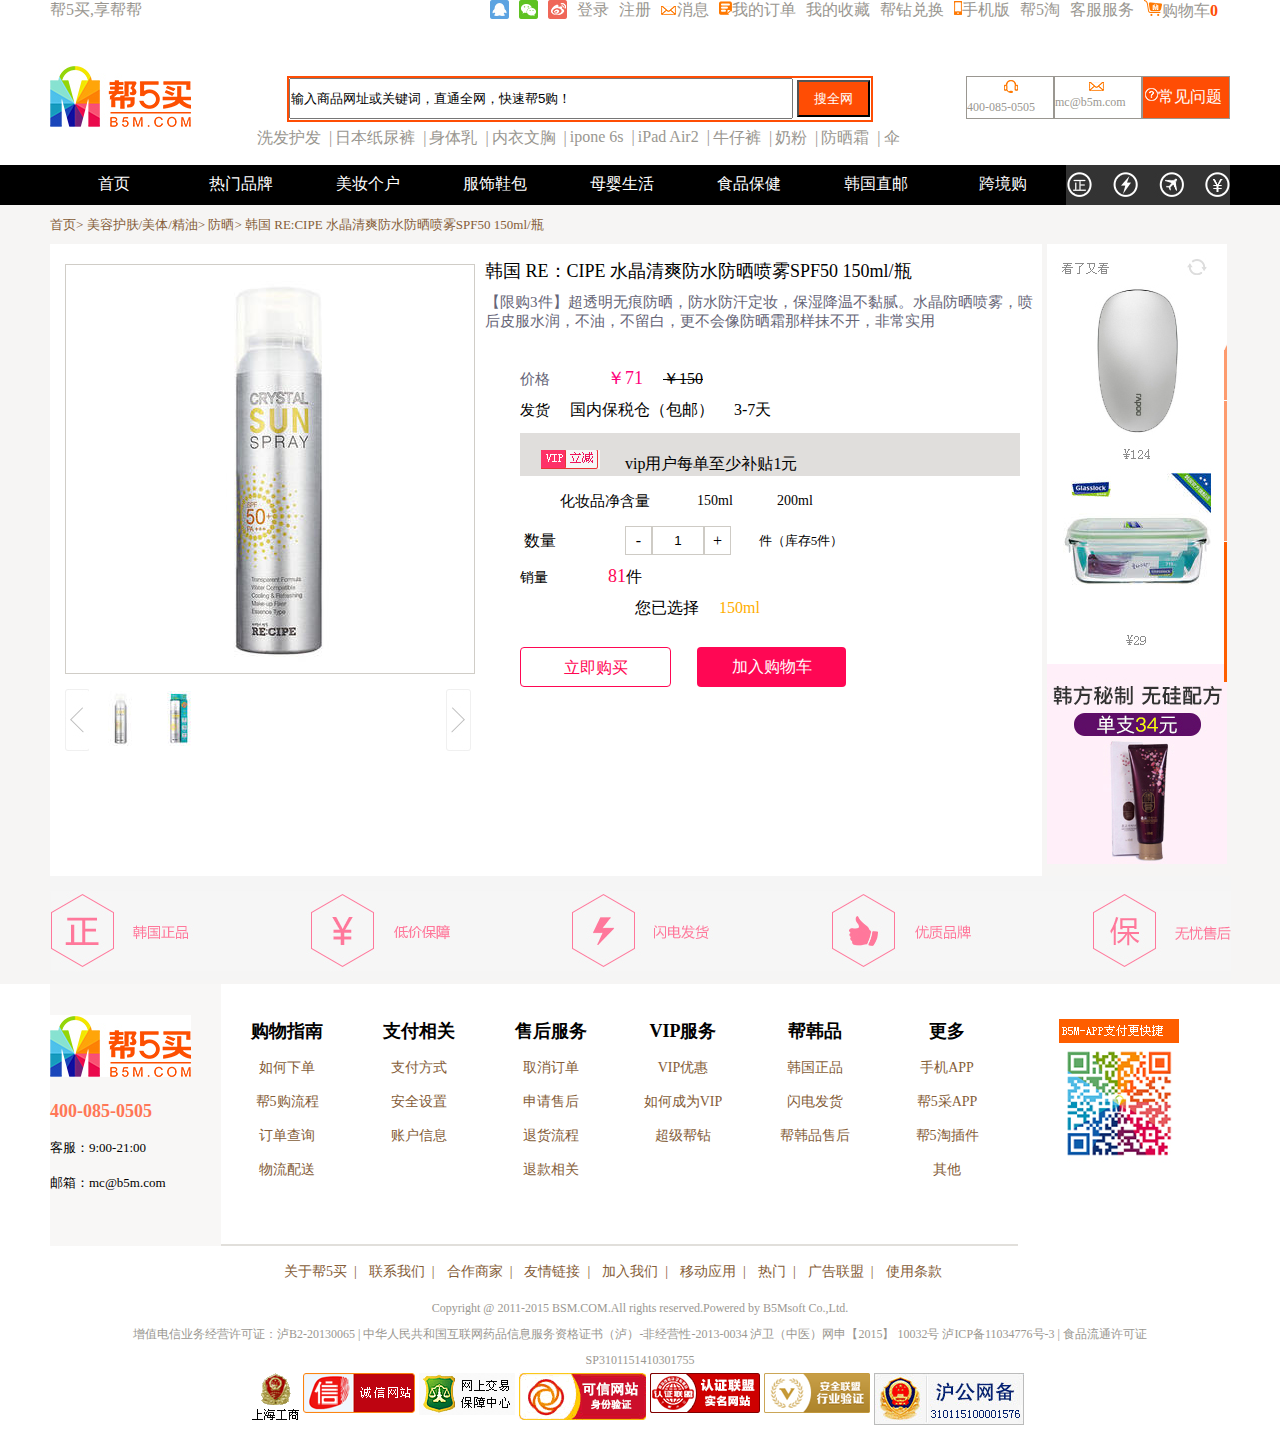
==== html/goods.html @ e8952002 "add homework" ====
<!DOCTYPE html>
<html>
    <head>
        <meta charset="UTF-8"/>
        <title>demo</title>
        <link rel="stylesheet" type="text/css" href="../css/goodstyle.css">
    </head>
    <body>
        <div class="body" id="body"></div>
        <div class="div3" id="div3">
            <div class="div4">
                <div class="div8" id="div8">X</div>
                <img src="../img/rr11_02.jpg">
            </div>
            <div class="div5">
                <div class="div6" id="div6">继续购物</div>
                <div class="div7">去购物车</div>
            </div>
        </div>
    	<div class="allhead">
        <div class="head">
            <div class="head1">
                <div class="head3">
                    帮5买,享帮帮
                </div>
                <ul class="head2">
                    <li><img src="../img/qq.jpg"></li>
                    <li><img src="../img/weixin.jpg"></li>
                    <li><img src="../img/weibo.jpg"></li>
                    <li>登录</li>
                    <li>注册</li>
                    <li><img src="../img/xiaoxi.jpg">消息</li>
                    <li><img src="../img/dingdan.jpg">我的订单</li>
                    <li>我的收藏</li>
                    <li>帮钻兑换</li>
                    <li><img src="../img/tp-my-phone.png">手机版</li>
                    <li>帮5淘</li>
                    <li>客服服务</li>
                    <li><img src="../img/gouwuche.jpg">购物车<span style="color:#ff4d04;font-weight: bolder;">0</span></li>
                </ul>
            </div>
        </div>
        <div class="place">
            <div class="header">
                <div class="headera"><img src="../img/logo_03.jpg" style="padding-top:40px;"></div>
                <div class="headerb">
                    <div class="headerb1">
                        <div class="headerb1a">
                            <input type="text" name="text" value="输入商品网址或关键词，直通全网，快速帮5购！" style="width:500px;height:37px;">
                            <input type="button" name="button" value="搜全网" style="width:73.28px;height:37px;color:white;background: #ff4d04;">
                        </div>
                    </div>
                    <ul class="headerb2">
                        <li>洗发护发&nbsp;&nbsp;|</li>
                        <li>日本纸尿裤&nbsp;&nbsp;|</li>
                        <li>身体乳&nbsp;&nbsp;|</li>
                        <li>内衣文胸&nbsp;&nbsp;|</li>
                        <li>ipone 6s&nbsp;&nbsp;|</li>
                        <li>iPad Air2&nbsp;&nbsp;|</li>
                        <li>牛仔裤&nbsp;&nbsp;|</li>
                        <li>奶粉&nbsp;&nbsp;|</li>
                        <li>防晒霜&nbsp;&nbsp;|</li>
                        <li>伞</li>
                    </ul>
                </div>
                <div class="headerc">
                    <div class="headerc1"><img src="../img/wenhao.png" style="padding-top: 10px;">常见问题</div>
                    <div class="headerc2">
                        <img src="../img/xiaoxi.jpg" style="padding-left:34px;">
                        <p style="font-size:12px;color:#9a9791;">mc@b5m.com</p>
                    </div>
                    <div class="headerc3">
                        <img src="../img/erji.jpg" style="padding-left:34px;">
                        <p style="font-size:12px;color:#9a9791;">400-085-0505</p>
                    </div>
                </div>
            </div>
        </div>
    </div>
    	
    	<div class="meng">
    		<div class="meng1">
    			<ul class="meng2">
    				<li>首页</li>
    				<li>热门品牌</li>
    				<li>美妆个户</li>
    				<li>服饰鞋包</li>
    				<li>母婴生活</li>
    				<li>食品保健</li>
    				<li>韩国直邮</li>
    				<li>跨境购</li>
    			</ul>
    			<div class="meng3"><img src="../img/ff_03.jpg"></div>
    		</div>
    	</div>

    	<div class="middle">
    		<div class="middleb">首页> 美容护肤/美体/精油> 防晒> 韩国 RE:CIPE 水晶清爽防水防晒喷雾SPF50 150ml/瓶</div>
    		<div class="middlea">
    			<div class="middlea1">
    				<div class="middlea3" id="box">
                        <div class="middlea3a" id="middlea3a">
                            <img src="../img/pp0.jpeg" id="img" width="408px" height="408px">
                            <div id="slider"></div>
                        </div>
                        <div id="img3"><img src="../img/dada.jpeg" id="Bimg"></div>
                        <div class="middlea3b">
                            <div class="middlea3c"><img src="../img/spanl.jpg"></div>
                            <div class="middlea3d">
                                <div class="img1"><img src="../img/sp0.jpeg" id="img1"></div>
                                <div class="img2"><img src="../img/sp1.jpeg" id="img2"></div>
                            </div>
                            <div class="middlea3f"><img src="../img/spanr.jpg"></div>
                        </div>
                    </div>
    				<div class="middlea4">
                        
                        <p style="font-size:18px;padding-top:15px;">韩国 RE：CIPE 水晶清爽防水防晒喷雾SPF50 150ml/瓶</p>
                        <p style="font-size:15px;padding-top: 10px;color:#666577;">【限购3件】超透明无痕防晒，防水防汗定妆，保湿降温不黏腻。水晶防晒喷雾，喷后皮服水润，不油，不留白，更不会像防晒霜那样抹不开，非常实用</p>
                        <p style="padding-left:35px; padding-top:35px;"><span style="font-size:15px;color:#666577;">价格</span><span style="font-size:18px;color:#ff027c;padding-left:57px;">￥71</span><span style="padding-left:20px;text-decoration: line-through;">￥150</span></p>
                        <p style="padding-left:35px; padding-top:10px;"><span style="font-size:15px;">发货</span><span style="padding-left:20px;">国内保税仓（包邮）</span><span style="padding-left:20px;">3-7天</span></p>
                        <div class="middlea4a"><span><img src="../img/vip.jpg" style="padding-top: 17px;padding-left: 21px;"></span><span style="padding-left:25px;">vip用户每单至少补贴1元</span></div>
                        <ul class="ul">
                            <li style="padding-left: 35px;">化妆品净含量</li>
                            <li class="middlea4b" id="a">150ml<img id="aa" src="" style="float:right;padding-top: 16px;"></li>
                            <li class="middlea4c" id="b">200ml<img id="bb" src="" style="float:right;padding-top: 16px;"></li>
                        </ul>
                        <div class="middlea4d">
                            <div class="middlea4d1">数量</div>
                            <div class="middlea4d2">
                                <span class="middlea4d4" id="jian">-</span>
                                <input type="text" name="" id="input" class="middlea4d5" value="1">
                                <span class="middlea4d6" id="jia">+</span>
                            </div>
                            <div class="middlea4d3">件（库存5件）</div>
                        </div>
                        <p style="padding-left:35px; padding-top:10px;"><span style="font-size:14px;">销量</span><span style="font-size: 18px;color:#ff0656;padding-left: 60px;">81</span><span>件</span></p>
                        <p style="padding-left:150px; padding-top:10px;"><span>您已选择</span><span style="padding-left: 20px;color:#ffae00;" id="ml"></span></p>
                        <div class="middlec">
                            <div class="middlec1" id="middlec1">立即购买</div>
                            <div class="middlec2" id="middlec2">加入购物车</div>
                        </div>
                    </div>
    			</div>
    			<div class="middlea2"><img src="../img/ww_07.jpg"></div>
    		</div>
    	</div>
    	<div class="banner">
    		<div class="bannera"><img src="../img/a_07.jpg"></div>
    	</div>
    	<div class="bottom">
    		<div class="bottoma">
    			<div class="bottomb">
    				<ul>
    					<li style="padding-top:31px; "><img src="../img/logo_03.jpg"></li>
    					<li style="padding-top: 20px;font-size:18px; color:#ff7757;font-weight: bolder;">400-085-0505</li>
    					<li style="font-size:13px;padding-top:17px;">客服：9:00-21:00</li>
    					<li style="font-size:13px;padding-top:17px;">邮箱：mc@b5m.com</li>
    				</ul>
    			</div>
    			<div class="bottomc">
    				<ul>
    					<li>购物指南</li>
    					<li>如何下单</li>
    					<li>帮5购流程</li>
    					<li>订单查询</li>
    					<li>物流配送</li>
    				</ul>
    				<ul>
    					<li>支付相关</li>
    					<li>支付方式</li>
    					<li>安全设置</li>
    					<li>账户信息</li>
    				</ul>
    				<ul>
    					<li>售后服务</li>
    					<li>取消订单</li>
    					<li>申请售后</li>
    					<li>退货流程</li>
    					<li>退款相关</li>
    				</ul>
    				<ul>
    					<li>VIP服务</li>
    					<li>VIP优惠</li>
    					<li>如何成为VIP</li>
    					<li>超级帮钻</li>
    				</ul>
    				<ul>
    					<li>帮韩品</li>
    					<li>韩国正品</li>
    					<li>闪电发货</li>
    					<li>帮韩品售后</li>
    				</ul>
    				<ul>
    					<li>更多</li>
    					<li>手机APP</li>
    					<li>帮5采APP</li>
    					<li>帮5淘插件</li>
    					<li>其他</li>
    				</ul>
    			</div>
    			<div class="bottomd"><img src="../img/erweima.jpg" style="padding-top:35px;padding-left:41px;"></div>
    		</div>
    	</div>
    	<div class="base">
    		<div class="basea">
    			<ul class="basea1">
    				<li>关于帮5买&nbsp;&nbsp;|</li>
    				<li>联系我们&nbsp;&nbsp;|</li>
    				<li>合作商家&nbsp;&nbsp;|</li>
    				<li>友情链接&nbsp;&nbsp;|</li>
    				<li>加入我们&nbsp;&nbsp;|</li>
    				<li>移动应用&nbsp;&nbsp;|</li>
    				<li>热门&nbsp;&nbsp;|</li>
    				<li>广告联盟&nbsp;&nbsp;|</li>
    				<li>使用条款</li>
    			</ul>
    			<p style="text-align: center;color:#9a9791;font-size:12px;padding-top:10px;">Copyright @ 2011-2015 BSM.COM.All rights reserved.Powered by B5Msoft Co.,Ltd.</p>
    			<p style="text-align: center;color:#9a9791;font-size:12px;padding-top:10px;">增值电信业务经营许可证：泸B2-20130065 | 中华人民共和国互联网药品信息服务资格证书（泸）-非经营性-2013-0034 泸卫（中医）网申【2015】 10032号 泸ICP备11034776号-3 | 食品流通许可证</p>
    			<p style="text-align: center;color:#9a9791;font-size:12px;padding-top:10px;">SP3101151410301755</p>
    			<ul class="basea2">
    				<li><img src="../img/bo1.gif"></li>
    				<li><img src="../img/bo2.png"></li>
    				<li><img src="../img/bo3.gif"></li>
    				<li><img src="../img/bo4.png"></li>
    				<li><img src="../img/bo5.png"></li>
    				<li><img src="../img/bo6.png"></li>
    				<li><img src="../img/bo7.png"></li>
    			</ul>
    		</div>
    	</div>
    </body>
    <script type="text/javascript">
        //实现顶端输入栏固定
            var cover=document.getElementsByClassName('allhead')[0];
            window.onscroll=function(){
                var st=document.documentElement.scrollTop || document.body.scrollTop;
                if(st>180){
                    cover.style.position='fixed';
                }
                else{
                    cover.style.position='static';
                }
            }
        //实现图片切换
        var image=document.getElementById('img');
        var img1=document.getElementById('img1');
        var img2=document.getElementById('img2');
        var div1=document.getElementsByClassName('img1');
        var div2=document.getElementsByClassName('img2');
        img1.onclick=function(){
            image.setAttribute('src','../img/pp0.jpeg');
            var bimg2=document.getElementById('Bimg');
            bimg2.setAttribute('src','../img/dada.jpeg');
        }
        img1.onmouseover=function(){
            image.setAttribute('src','../img/pp0.jpeg');
            img1.setAttribute('style','border:2px solid #ff4d04');
            var bimg2=document.getElementById('Bimg');
            bimg2.setAttribute('src','../img/dada.jpeg');
        }
        img1.onmouseout=function(){
            img1.setAttribute('style','border:none');
        }
        img2.onclick=function(){
            image.setAttribute('src','../img/pp1.jpeg');
            img2.setAttribute('style','border:2px solid #ff4d04');
            var bimg1=document.getElementById('Bimg');
            bimg1.setAttribute('src','../img/big4.jpg');
        }
        img2.onmouseover=function(){
            image.setAttribute('src','../img/pp1.jpeg');
            img2.setAttribute('style','border:2px solid #ff4d04');
            var bimg1=document.getElementById('Bimg');
            bimg1.setAttribute('src','../img/big4.jpg');
        }
        img2.onmouseout=function(){
            img2.setAttribute('style','border:none');
        }
        //实现放大镜
        //1.获取元素
        var box =document.getElementById('box');
        var img=document.getElementById('middlea3a');
        var slider=document.getElementById('slider');
        var img3=document.getElementById('img3');
        var Bimg=document.getElementById('Bimg');
        //2.给左侧小图绑定移入，移动，移出事件
        img.onmouseover=function(){
            slider.style.display="block";
            img3.style.display="block"
        }
        img.onmouseout=function(){
            slider.style.display="none";
            img3.style.display="none"
        }
        img.onmousemove=function(ev){
            var ev=ev||window.event;
            //(1)根据鼠标位置计算放大镜的位置
            var left=ev.clientX-box.offsetLeft-slider.offsetWidth/2;
            var top=ev.clientY-box.offsetTop-slider.offsetHeight/2;
            var maxLeft=img.offsetWidth-slider.offsetWidth;
            var maxTop=img.offsetHeight-slider.offsetHeight;
            left=left>maxLeft?maxLeft:left<0?0:left;
            top=top>maxTop?maxTop:top<0?0:top;
            //(2)设置放大镜位置
            slider.style.left=left+"px";
            slider.style.top=top+"px";
            //(3)根据左侧放大镜位置，计算右侧大图移动比例
            var w=left/maxLeft;
            var h=top/maxTop;
            //(4)计算大图最大移动范围
            var BimgLeft=img3.offsetWidth-Bimg.offsetWidth;
            var BimgTop=img3.offsetHeight-Bimg.offsetHeight;
            //(5)计算大图的移动距离，设置位置
            Bimg.style.left=w*BimgLeft+"px";
            Bimg.style.top=h*BimgTop+"px";

        }
        //化妆品净含量
        var a=document.getElementById('a');
        var b=document.getElementById('b');
        var ml=document.getElementById('ml');
        ml.innerHTML="150ml";
        a.onclick=function(){
            a.setAttribute('style','border:2px solid #ff0754');
            ml.innerHTML="150ml";
            var aa=document.getElementById("aa");
            aa.setAttribute('src','../img/duigou.png');
            b.setAttribute('style','border:none');
            var bb=document.getElementById("bb");
            bb.setAttribute('src','');
        }
        b.onclick=function(){
            b.setAttribute('style','border:2px solid #ff0754');
            ml.innerHTML="200ml";
            var bb=document.getElementById("bb");
            bb.setAttribute('src','../img/duigou.png');
            a.setAttribute('style','border:none');
            var aa=document.getElementById("aa");
            aa.setAttribute('src','');
        }
        //加入购物车,继续购物
        var middlec2=document.getElementById('middlec2');
        var body=document.getElementById('body');
        var div3=document.getElementById('div3');
            middlec2.onclick=function(){
                body.style.display='block';
                div3.style.display='block';
            }
         var click=document.getElementById('div6');
         click.onclick=function(){
            var body3=document.getElementById('body');
            body3.style.display='none';
            var div3=document.getElementById('div3');
            div3.style.display='none';
         }
         var click1=document.getElementById('div8');
         click1.onclick=function(){
            var body3=document.getElementById('body');
            body3.style.display='none';
            var div3=document.getElementById('div3');
            div3.style.display='none';
         }
         //库存5件
         var jia=document.getElementById('jia');
         var jian=document.getElementById('jian');
         var input=document.getElementById('input');
         function add(){
            var i=parseInt(input.value);
            /*if(i>1 && i<5){
                jian.setAttribute('style','cursor:pointer');
            }*/
            if(i<5){
                jia.setAttribute('style','cursor:pointer');
                jian.setAttribute('style','cursor:pointer');
                i=i+1;
                input.value=i;
            }
            else{
                jia.setAttribute('style','cursor:not-allowed');
                jian.setAttribute('style','cursor:pointer');
            }
        }
        jia.onclick=function(){
            add();
        }
        var j=parseInt(input.value);
        if(j=1){
            jian.setAttribute('style','cursor:not-allowed');
        }
        function dec(){
            var i=parseInt(input.value);
            if(i>1){
                jia.setAttribute('style','cursor:pointer');
                jian.setAttribute('style','cursor:pointer');
                i=i-1;
                input.value=i;
            }
            else{
                jian.setAttribute('style','cursor:not-allowed');
            }
        }
        jian.onclick=function(){
            jian.setAttribute('style','cursor:pointer');
            dec();
        }
       /* var a=parseInt(input.value);
        if(a<=1){
            jian.setAttribute('style','cursor:not-allowed');
        }
        else{
            jian.setAttribute('style','cursor:pointer');
        }
        jian.setAttribute('style','cursor:pointer');
        function dec(){
            var i=parseInt(input.value);
            if(i>1){
                i=i-1;
                input.value=i;
            }
            else{
                jian.setAttribute('style','cursor:not-allowed');
            }
        }*/

    </script>
</html>
---- css/goodstyle.css ----
*{
	padding: 0;
	margin:0;
}
ul,ol,li{
	list-style: none;
}
.head{
	width:100%;
	height:25px;
}
.head1{
	width:1180px;
	height:25px;
	margin:0 auto;
}
.head2{
	width:740px;
	height:25px;
	float:right;
}
.head3{
	width:100px;
	height:25px;
	color:#9a9791;
	float:left;
}
.head2 li{
	float:left;
	padding-left:10px;
	color:#9a9791;
}
.head2 li:first-child{
	padding-left:0px;
}
.header{
	width:1180px;
	height:140px;
	margin: 0 auto;
}
.headera{
    width:147px;
	height:140px;
	float:left;
}
.headerb{
	width:766px;
	height:140px;
	float:left;
}
.headerb1{
	width:766px;
	height:42px;
	margin-top:51px;
}
.headerb1a{
	width:582px;
	height:42px;
	margin: 0 auto;
	border:2px solid #ff4d04;
}
.headerb2{
	width:766px;
	height:27px;
	margin-top:10px; 
}
.headerb2 li{
	float:left;
	padding-left:3px; 
	color:#9a9791;
}
.headerb2 li:first-child{
	padding-left:60px;
}
.headerb2 li:last-child{
	border-right:none;
}
.headerc{
	width:267px;
	height:140px;
	float:left;
}
.headerc1{
	width:86px;
	height:41px;
	float:right;
	margin-top:51px; 
	background: #ff4d04;
	color:white;
	border:1px solid #9a9791;
}
.headerc2{
	width:86px;
	height:41px;
	float:right;
	margin-top:51px; 
	border:1px solid #9a9791;
}
.headerc3{
	width:86px;
	height:41px;
	float:right;
	margin-top:51px; 
	border:1px solid #9a9791;
}
.meng{
	width:100%;
	height:40x;
	background: #000;
}
.meng1{
	width:1180px;
	height:40px;
	margin:0 auto;
}
.meng2{
	width:1016px;
	height:40px;
	float:left;
}
.meng2 li{
	width:127px;
	height:40px;
	float:left;
	color:#fff;
	text-align: center;
	line-height:38px;
}
.meng2 li:hover{
	background: #f40d4a;
}
.meng3{
	width:164px;
	height:38px;
	float:left;
}
.middle{
	width:100%;
	height:670px;
	background: #f6f5f4;
}
.middlea{
	width:1180px;
	height:632px;
	margin:0 auto;
}
.middlea1{
	width:992px;
	height:632px;
	background: #fff;
	float:left;
}
.middlea2{
	width:180px;
	height:632px;
	float:left;
	margin-left: 5px;
	background: #f6f5f4;
}
.middlea3{
	width:435px;
	height:632px;
	float:left;
}
.middlea3a{
	width:408px;
	height:408px;
	background: white;
	margin-top: 20px;
	margin-left: 15px;
	border: 1px solid #d0cdc7;
	position: relative;
}
#slider{
	width:150px;
	height:150px;
	position:absolute;
	left:0;
	top:0;
	background:#CCC;
	opacity:0.4;
	cursor: move;
	display:none;
	filter:alpha(opacity=40);
}
#img3{
	position: absolute;
	left:595px;
	top:263px;
	display:none; 
	border: 2px solid gray;
	
	width:408px;
	height:408px;
	overflow:hidden;
	z-index: 99;
	
}
#Bimg{
	position:absolute;
	left:0;
	top:0;
}
.middlea3b{
	width:408px;
	height:63px;
	margin-left: 15px;
	margin-top: 15px;
}
.middlea3c{
	width:27px;
	height:63px;
	float:left;
}
.middlea3d{
	width:354px;
	height:63px;
	float:left;
}
.middlea3f{
	width:27px;
	height:63px;
	float:left;
}
.img1{
	width:57px;
	height:60px;
	float:left;
	padding-top:2px;
}
.img2{
	width:57px;
	height:60px;
	float:left;
	padding-left:2px; 
	padding-top:2px;
}
.middlea4{
	width:557px;
	height:632px;
	float:left;
	position: relative;
}
.middlea4a{
	width:500px;
	height:43px;
	background: #e0dedc;
	margin-top:12px;
	margin-left:35px; 
}
.ul{
	width:400px;
	height:30px;
	margin-left:35px;
	margin-top:10px;  
}
.ul li{
	float:left;
	width:60px;
	height:30px;
	text-align: center;
	font-size:14px;
	line-height: 30px;
}
.ul li:first-child{
	width:100px;
	height:30px;
	font-size:15px;
}
.middlea4b{
	margin-left: 30px;
	cursor: pointer;
}
.middlea4c{
	margin-left: 20px;
	cursor: pointer;
}
.middlea4d{
	width:400px;
	height: 30px;
	margin-top: 10px;
	margin-left:35px; 
}
.middlea4d1{
	width:40px;
	height:29px;
	float:left;
	line-height: 29px;
	text-align: center;
}
.middlea4d2{
	width:106px;
	height:29px;
	float:left;
	margin-left: 65px;
}
.middlea4d3{
	width:100px;
	height:29px;
	float:left;
	margin-left: 20px;
	font-size:13px;
	line-height: 29px;
	text-align: center;
}
.middlea4d4{
	width:25px;
	height:27px;
	float:left;
	border:1px solid #cecbc5;
	line-height: 27px;
	text-align: center;
	cursor: pointer;
}
.middlea4d5{
	width:50px;
	height:27px;
	float:left;
	border:1px solid #cecbc5;
	line-height: 27px;
	text-align: center;
}
.middlea4d6{
	width:25px;
	height:27px;
	float:left;
	border:1px solid #cecbc5;
	line-height: 27px;
	text-align: center;
    cursor: pointer;
}
.middleb{
	width:1180px;
	height:39px;
	margin:0 auto;
	font-size:13px;
	color:#855d38;
	line-height:39px;
}
.middlec{
	width:330px;
	height:40px;
	margin-left:35px;
	margin-top:28px; 
}
.middlec1{
	width:149px;
	height:38px;
	float:left;
	border: 1px solid #ff0754;
	border-radius:4px;
	text-align: center;
	line-height: 40px; 
	color:#ff0754;
	cursor: pointer;
}
.middlec2{
	width:149px;
	height:40px;
	margin-left: 26px;
	background: #ff0754;
	float:left;
	border-radius:4px;
	text-align: center;
	line-height: 40px;
	color:#fff; 
	cursor: pointer;
}
.banner{
	width:100%;
	height:109px;
	background: #f6f5f4;
}
.bannera{
	width:1180px;
	height:109px;
	margin:0 auto;
}
.bottom{
	width:100%;
	height:262px;
	background:#fff;
}
.bottoma{
	width:1180px;
	height:262px;
	margin:0 auto;
}
.bottomb{
	width:171px;
	height:262px;
	float:left;
	background:#f8f7f6;
}
.bottomc{
	width:797px;
	height:260px;
	float:left;
	border-bottom:2px solid #e1dfdb;
}
.bottomc ul{
	width:132px;
	height:260px;
	float:left;
	text-align: center;
	padding-top: 19px;
	font-size:14px;
}
.bottomc ul>li:first-child{
	font-weight:bolder;
	font-size:18px;
	color:black;
}
.bottomc ul>li{
	padding-top: 16px;
	color:#855d38;
}
.bottomd{
	width:212px;
	height:262px;
	float:left;
}
.base{
	width:100%;
	height:180px;
	background:#fff;
}
.basea{
	width:1180px;
	height:180px;
	margin: 0 auto;
}
.basea1{
	width:802px;
	height:45px;
	margin: 0 auto;
}
.basea1 li{
	float:left;
	padding-left:12px;
	padding-top:17px;
	color:#855d38;
	font-size:14px;
}
.basea1 li:first-child{
	padding-left:45px;
}
.basea2{
	width:784px;
	height:51px;
	margin: 0 auto;
	padding-top: 5px;
}
.basea2 li{
	float:left;
	padding-left: 4px;
}
.place{
	width:100%;
	height:140px;
	float:left;
}
.allhead{
	width:100%;
	height:165px;
	background: #fff;
	z-index: 99;
}
.body{
	height:100%;
	width:100%;
	position: fixed;
	left:0px;
	right:0px;
	z-index:999;
	display: none;
	background:#b0aca3;
	opacity: 0.7;
}
.div3{
	width:400px;
	height:200px;
	position:fixed;
	left:530px;
	top:300px;
	background:#fff;
	z-index:9999;
	border:3px solid gray;
	display:none;
}
.div8{
	width:20px;
	height:20px;
	background: #c8c5c0;
	text-align: center;
	line-height: 20px;
	float:right;
	cursor: pointer;
}
.div5{
	width:400px;
	height:40px;
	float:left;
	margin-top:30px;
}
.div6{
	width:150px;
	height:38px;
	border:1px solid #ff7054;
	margin-left:40px;
	color:#ff0754;
	text-align:center;
	line-height:38px;
	float:left;
	cursor: pointer;
}
.div7{
	width:150px;
	height:40px;
	margin-left:20px;
	background:#ff0754;
	text-align:center;
	line-height:40px;
	float:left;
	color:#fff;
	cursor: pointer;
}
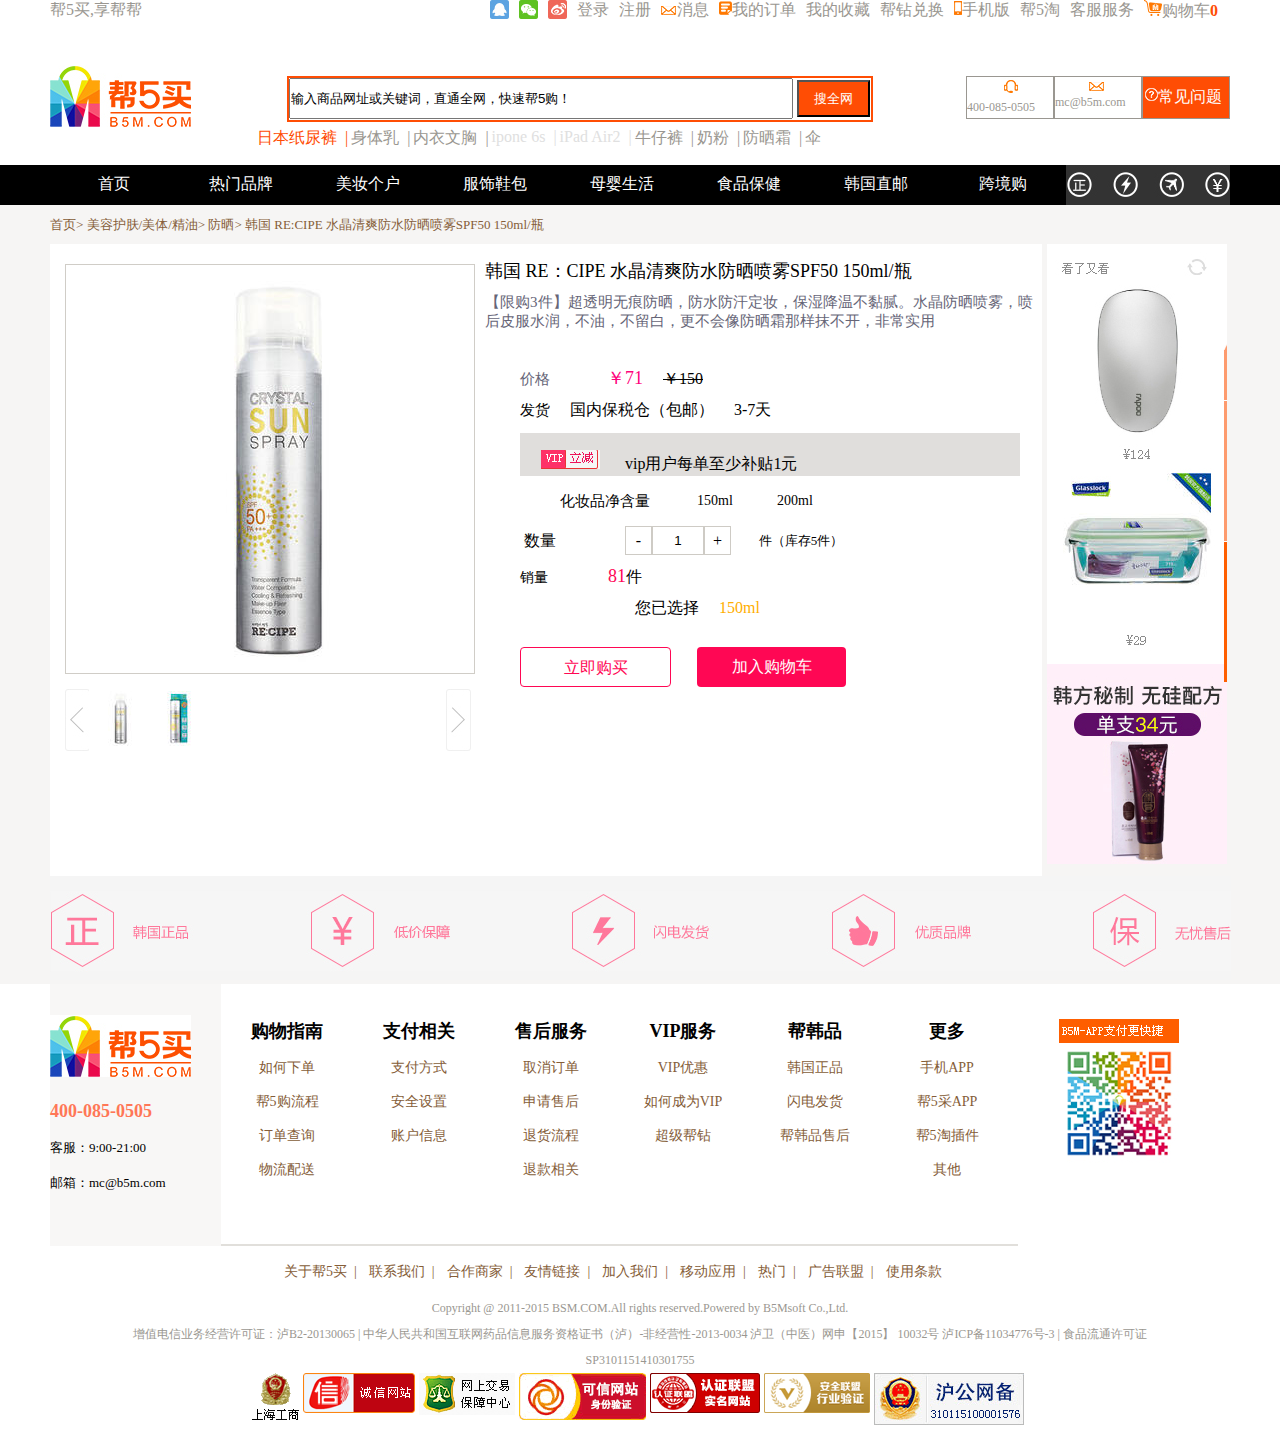
==== commit 4633bf50: "Update goods.html" ====
--- a/html/goods.html
+++ b/html/goods.html
@@ -51,12 +51,12 @@
                         </div>
                     </div>
                     <ul class="headerb2">
-                        <li>洗发护发&nbsp;&nbsp;|</li>
-                        <li>日本纸尿裤&nbsp;&nbsp;|</li>
+                        <li style="color:#ff4d04;>洗发护发&nbsp;&nbsp;|</li>
+                        <li style="color:#ff4d04;>日本纸尿裤&nbsp;&nbsp;|</li>
                         <li>身体乳&nbsp;&nbsp;|</li>
                         <li>内衣文胸&nbsp;&nbsp;|</li>
-                        <li>ipone 6s&nbsp;&nbsp;|</li>
-                        <li>iPad Air2&nbsp;&nbsp;|</li>
+                        <li style="color:#e0e0e0;">ipone 6s&nbsp;&nbsp;|</li>
+                        <li style="color:#e0e0e0;">iPad Air2&nbsp;&nbsp;|</li>
                         <li>牛仔裤&nbsp;&nbsp;|</li>
                         <li>奶粉&nbsp;&nbsp;|</li>
                         <li>防晒霜&nbsp;&nbsp;|</li>
@@ -424,4 +424,4 @@
         }*/
 
     </script>
-</html>+</html>
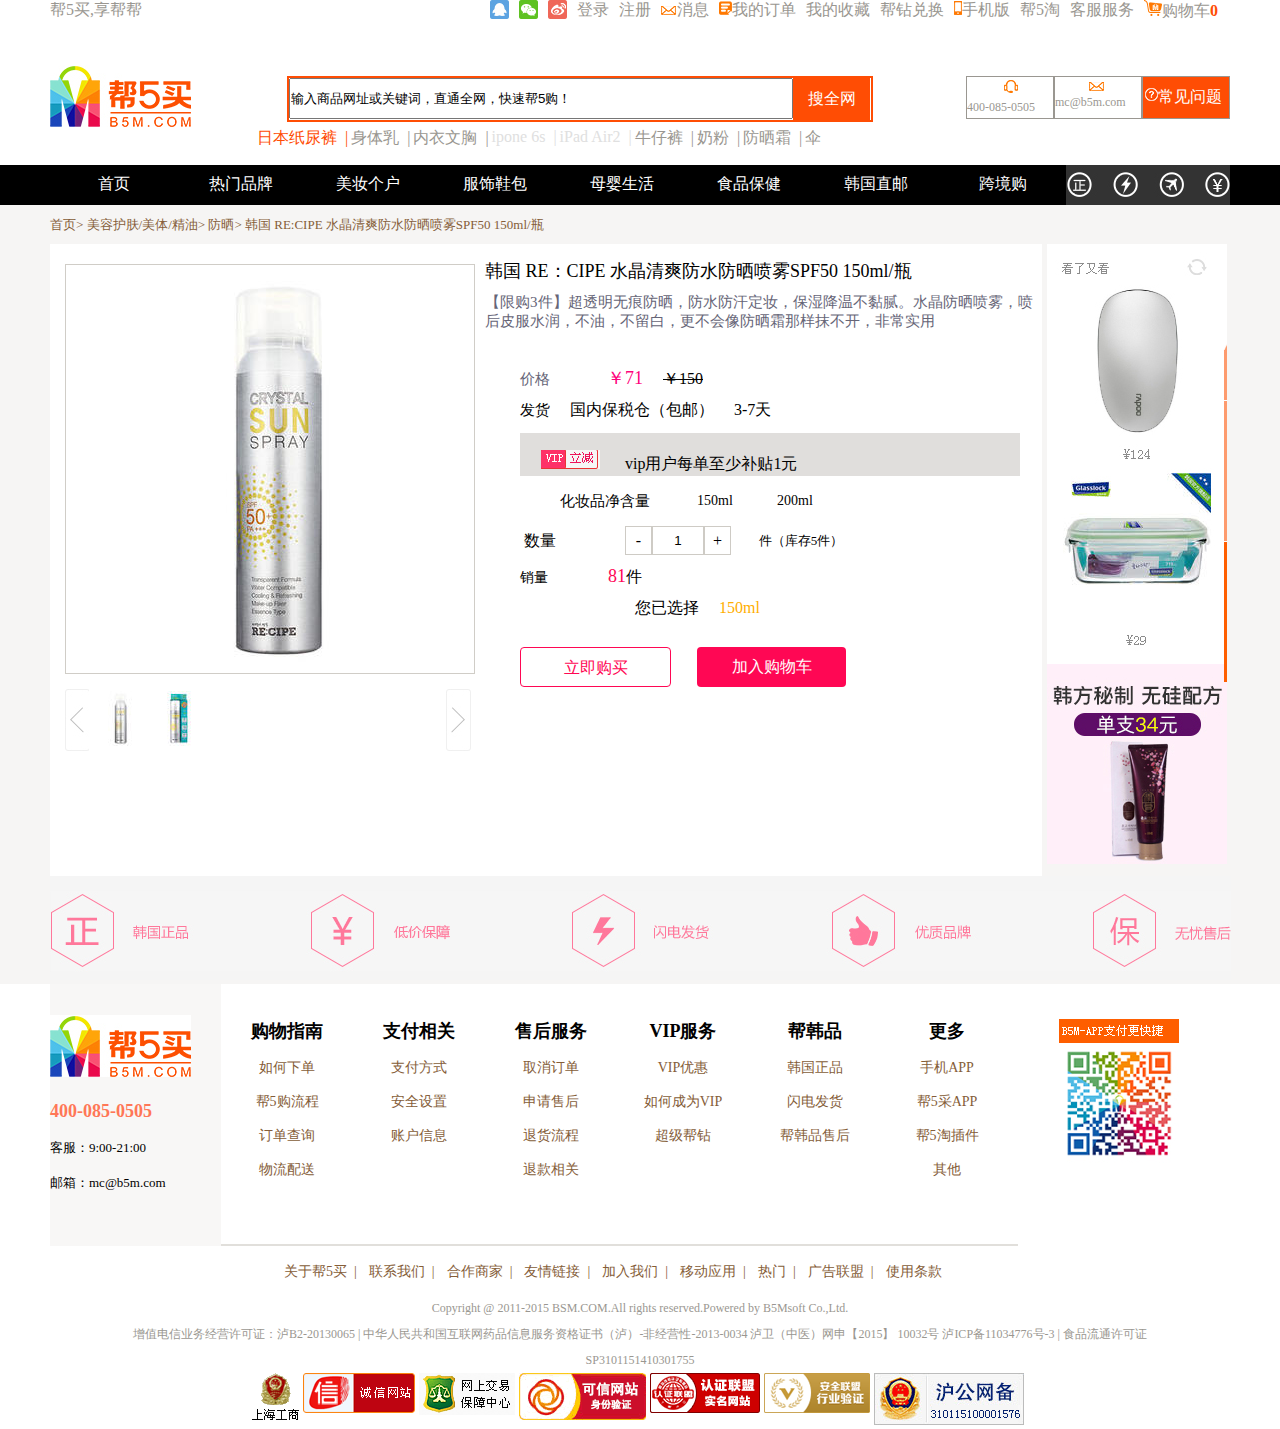
==== commit d74bbc2c: "Update goods.html" ====
--- a/html/goods.html
+++ b/html/goods.html
@@ -46,8 +46,8 @@
                 <div class="headerb">
                     <div class="headerb1">
                         <div class="headerb1a">
-                            <input type="text" name="text" value="输入商品网址或关键词，直通全网，快速帮5购！" style="width:500px;height:37px;">
-                            <input type="button" name="button" value="搜全网" style="width:73.28px;height:37px;color:white;background: #ff4d04;">
+                            <input type="text" name="text" value="输入商品网址或关键词，直通全网，快速帮5购！" style="width:500px;height:37px;float:left;">
+                            <div style="width:77px;height:42px;color:white;background: #ff4d04;float:left;text-align: center;line-height: 42px;cursor: pointer;">搜全网</div>
                         </div>
                     </div>
                     <ul class="headerb2">
